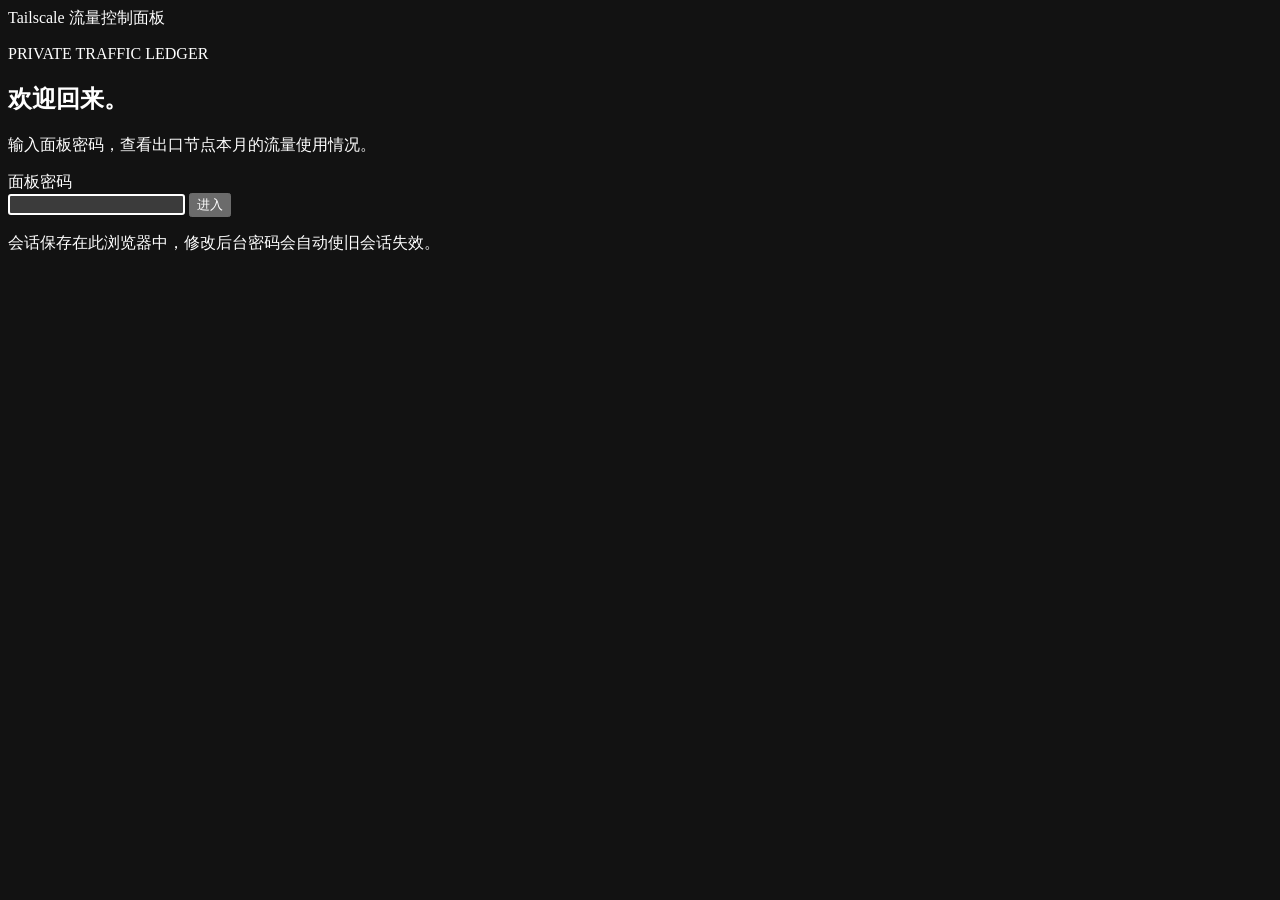
==== app/static/login.html @ f6b33e44 "Initial commit" ====
<!doctype html>
<html lang="zh-CN">
<head>
  <meta charset="utf-8">
  <meta name="viewport" content="width=device-width, initial-scale=1">
  <meta name="color-scheme" content="dark">
  <meta name="theme-color" content="#0c1110">
  <title>登录 · Tailscale 流量控制面板</title>
  <link rel="stylesheet" href="/static/style.css">
</head>
<body class="login-body">
  <main class="login-shell">
    <div class="login-brand">
      <span class="brand-mark" aria-hidden="true"><i></i><i></i><i></i></span>
      <span>Tailscale 流量控制面板</span>
    </div>
    <section class="login-card">
      <p class="eyebrow">PRIVATE TRAFFIC LEDGER</p>
      <h1>欢迎回来。</h1>
      <p class="login-copy">输入面板密码，查看出口节点本月的流量使用情况。</p>
      <form id="loginForm" class="login-form">
        <label for="password">面板密码</label>
        <div class="password-wrap">
          <input
            id="password"
            type="password"
            autocomplete="current-password"
            required
            autofocus
            aria-describedby="loginError"
          >
          <button id="loginButton" type="submit">进入</button>
        </div>
        <p id="loginError" class="login-error" role="alert"></p>
      </form>
      <p class="login-note">会话保存在此浏览器中，修改后台密码会自动使旧会话失效。</p>
    </section>
  </main>
  <script src="/static/login.js" defer></script>
</body>
</html>
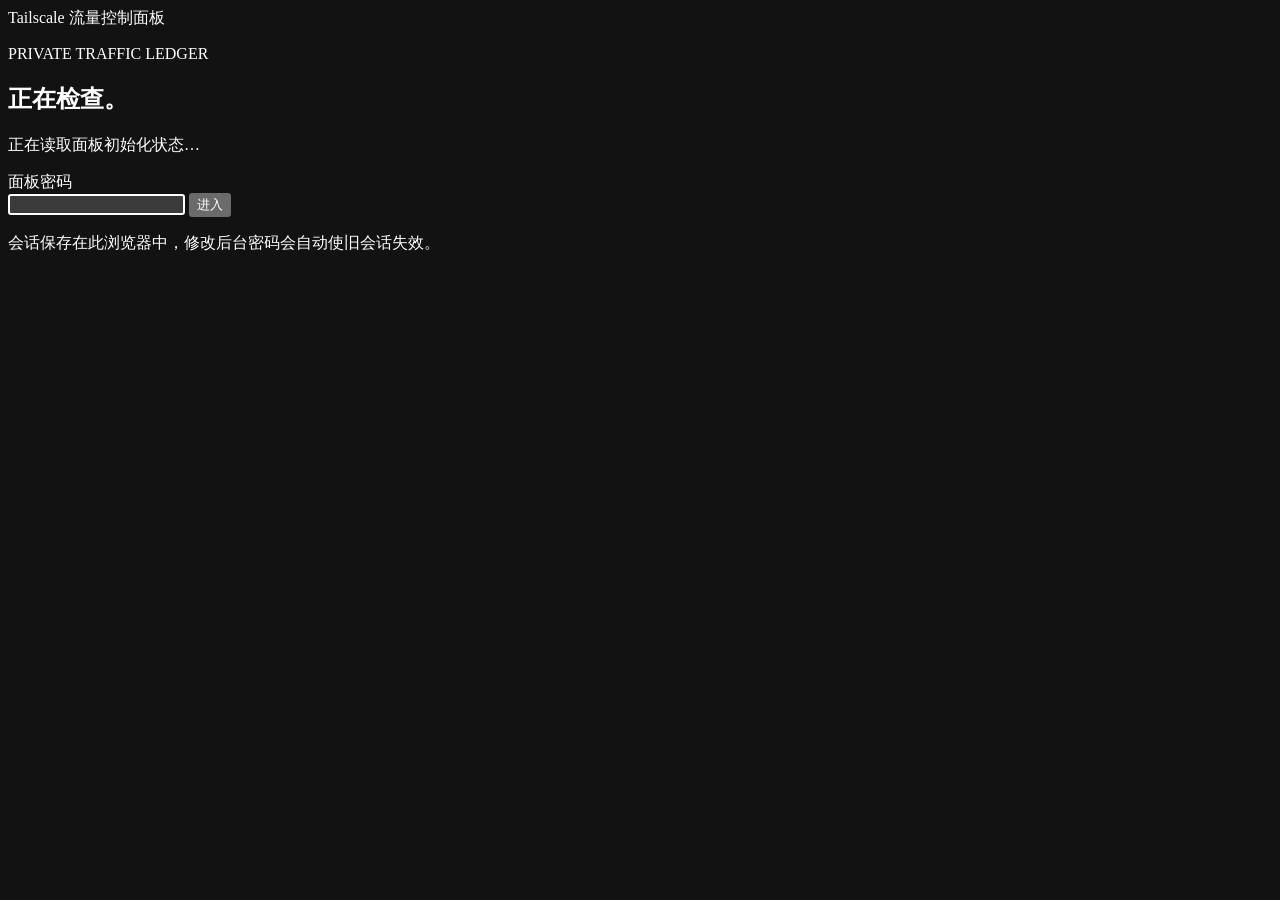
==== commit f30d5375: "feat: expand traffic controls and monitoring" ====
--- a/app/static/login.html
+++ b/app/static/login.html
@@ -16,24 +16,34 @@
     </div>
     <section class="login-card">
       <p class="eyebrow">PRIVATE TRAFFIC LEDGER</p>
-      <h1>欢迎回来。</h1>
-      <p class="login-copy">输入面板密码，查看出口节点本月的流量使用情况。</p>
+      <h1 id="loginTitle">正在检查。</h1>
+      <p id="loginCopy" class="login-copy">正在读取面板初始化状态…</p>
       <form id="loginForm" class="login-form">
-        <label for="password">面板密码</label>
+        <label id="passwordLabel" for="password">面板密码</label>
         <div class="password-wrap">
           <input
             id="password"
             type="password"
             autocomplete="current-password"
+            minlength="8"
             required
             autofocus
             aria-describedby="loginError"
           >
           <button id="loginButton" type="submit">进入</button>
         </div>
+        <div id="confirmGroup" class="login-confirm" hidden>
+          <label for="confirmPassword">确认密码</label>
+          <input
+            id="confirmPassword"
+            type="password"
+            autocomplete="new-password"
+            minlength="8"
+          >
+        </div>
         <p id="loginError" class="login-error" role="alert"></p>
       </form>
-      <p class="login-note">会话保存在此浏览器中，修改后台密码会自动使旧会话失效。</p>
+      <p id="loginNote" class="login-note">会话保存在此浏览器中，修改后台密码会自动使旧会话失效。</p>
     </section>
   </main>
   <script src="/static/login.js" defer></script>
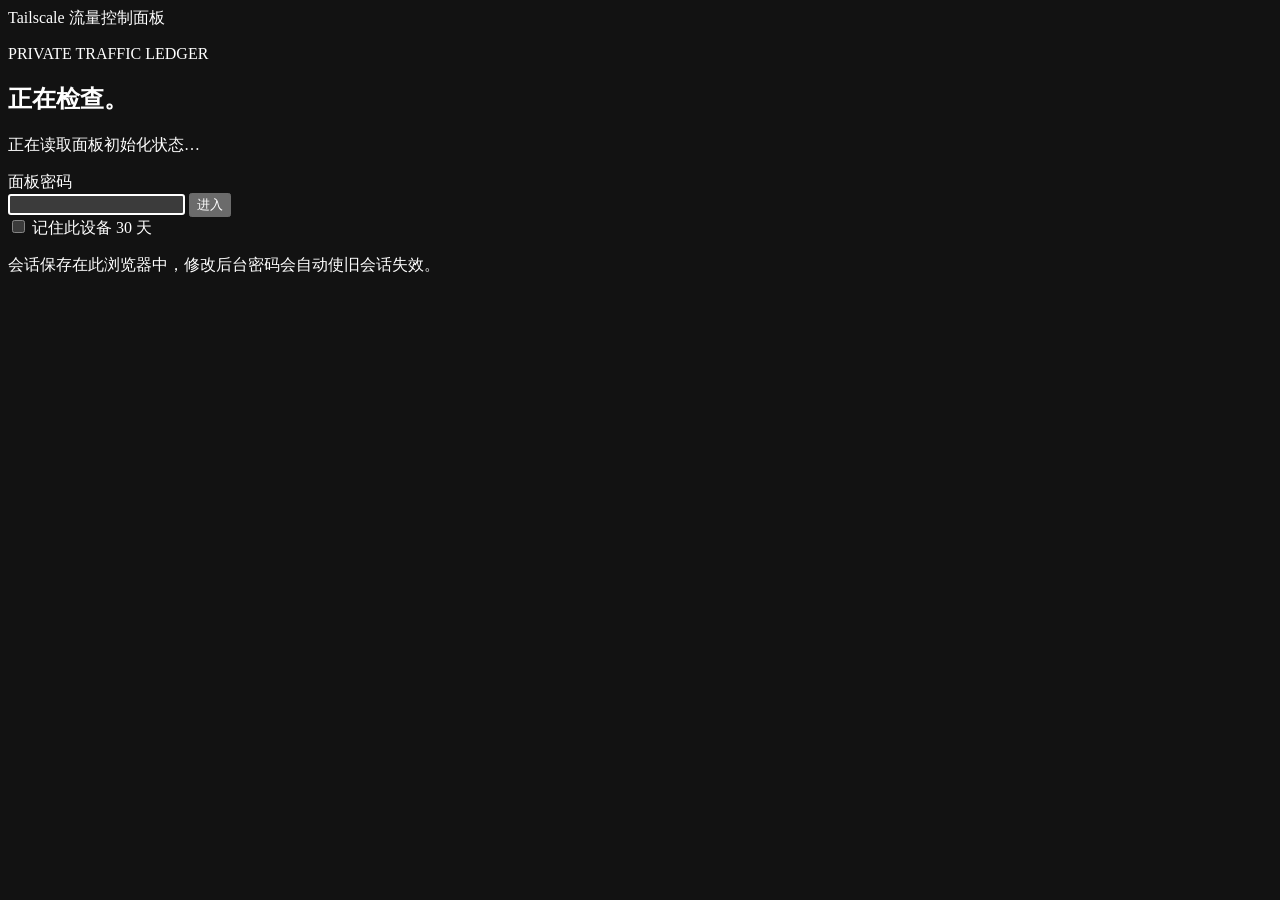
==== commit e7a03806: "chore(vps): auto-sync 2026-09-08T03:00:28Z" ====
--- a/app/static/login.html
+++ b/app/static/login.html
@@ -41,6 +41,10 @@
             minlength="8"
           >
         </div>
+        <label class="remember-device">
+          <input id="rememberDevice" type="checkbox">
+          <span>记住此设备 30 天</span>
+        </label>
         <p id="loginError" class="login-error" role="alert"></p>
       </form>
       <p id="loginNote" class="login-note">会话保存在此浏览器中，修改后台密码会自动使旧会话失效。</p>
